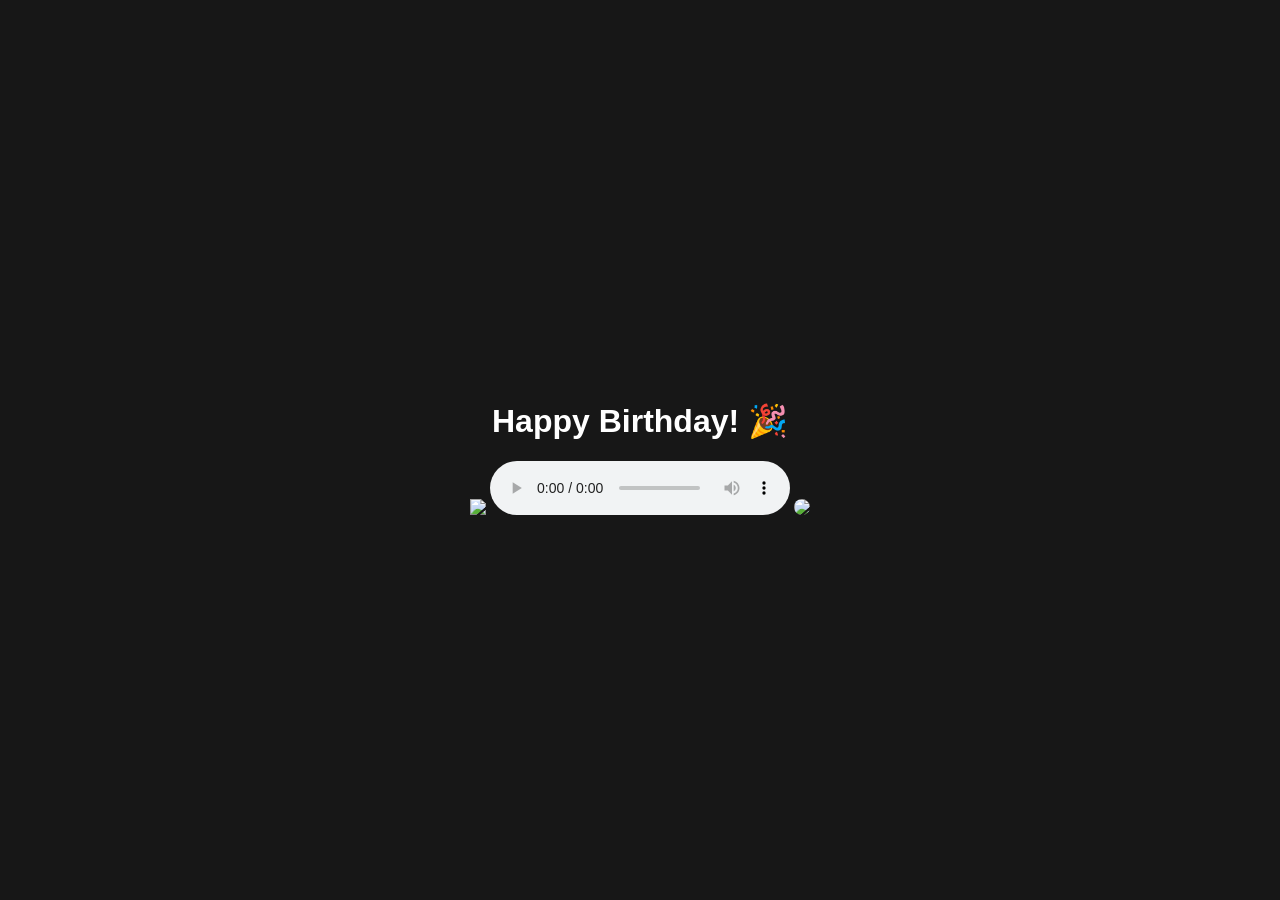
==== final.html @ 439ac011 "Update final.html" ====
<!DOCTYPE html>
<html>

<head>
    <link rel="stylesheet" href="style.css">
</head>

<body>
<div class="container">

<h1>Happy Birthday! 🎉</h1>

<img src="photo.jpg" width="300">

<audio id="song" controls>
    <source src="music.mp3" type="audio/mpeg">
</audio>

<script>
document.getElementById("song").play();
</script>

<img src="photo.jpg.jpg" class="photo">

</div>
</body>
</html>
---- style.css ----
body{
    background:#171717;
    color:white;

    font-family:Arial;

    display:flex;
    flex-direction:column;

    justify-content:center;
    align-items:center;

    min-height:100vh;

    margin:0;

    text-align:center;
}

button{
    background-color:#ff4f9b;
    color:white;
    padding: 15px 30px;
    font-size: 18px;
    border-radius: 15px;

    width: 80%;
    max-width: 250px;
}
button:active{
    transform:scale(0.95);
}

.container{
    width:95%;
}

.photo{
    width:80%;
    max-width:350px;
    border-radius:20px;
}
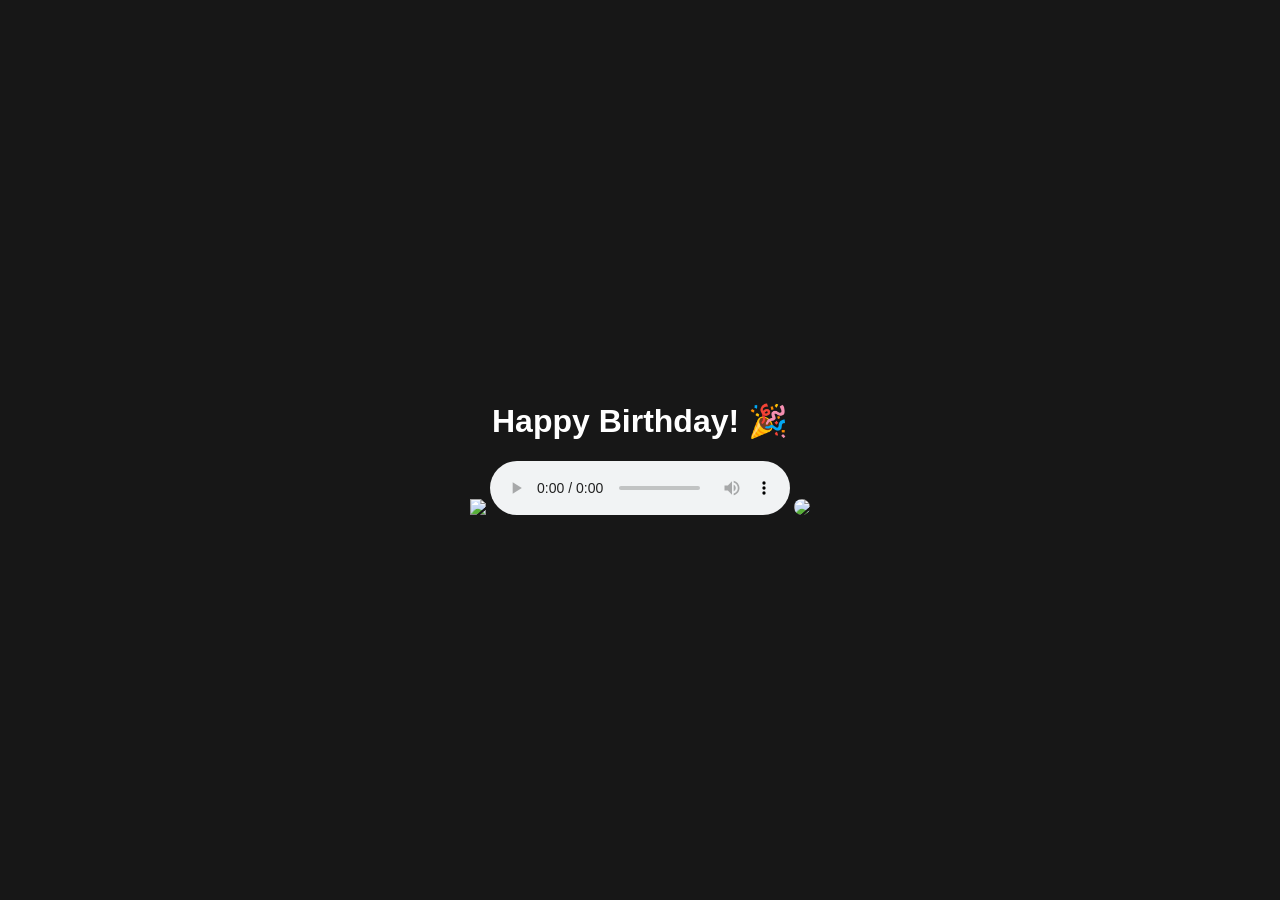
==== commit f32204fe: "Update final.html" ====
--- a/final.html
+++ b/final.html
@@ -20,7 +20,7 @@
 document.getElementById("song").play();
 </script>
 
-<img src="photo.jpg.jpg" class="photo">
+<img src="photo.jpg" class="photo">
 
 </div>
 </body>
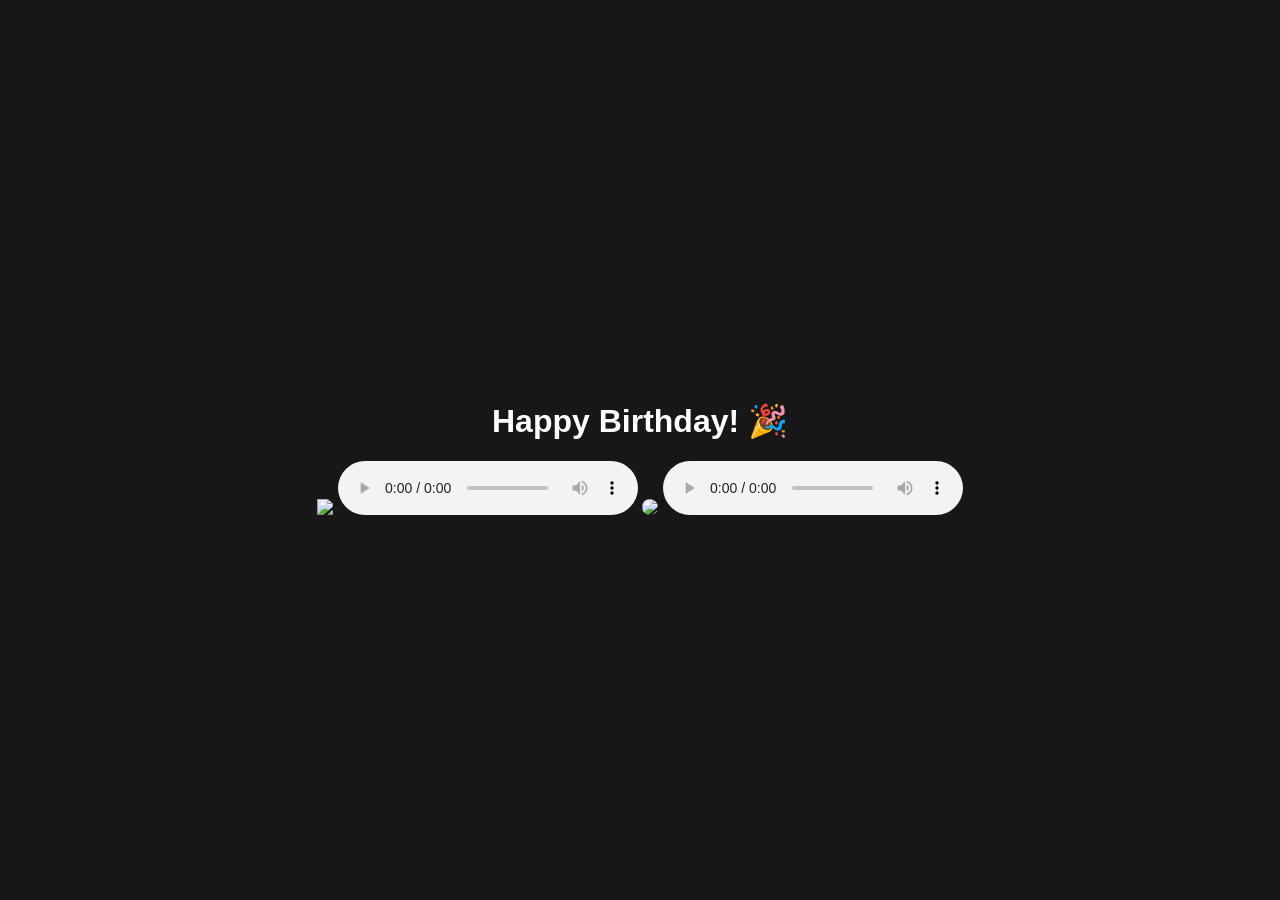
==== commit 79efe218: "Update final.html" ====
--- a/final.html
+++ b/final.html
@@ -21,6 +21,9 @@
 </script>
 
 <img src="photo.jpg" class="photo">
+<audio id="song" controls>
+    <source src="music.mp3" type="audio/mpeg">
+</audio>
 
 </div>
 </body>
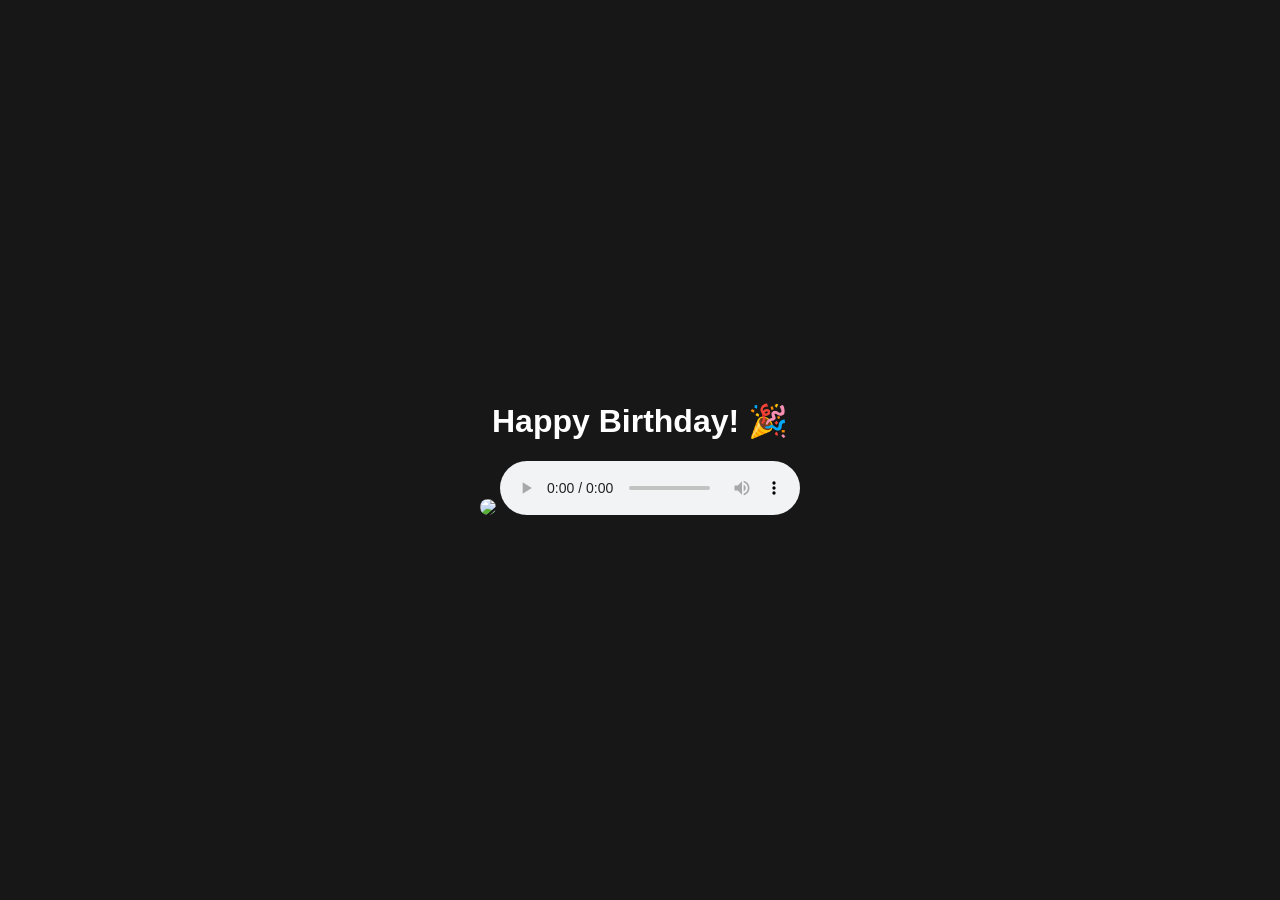
==== commit 5a474a1f: "Update final.html" ====
--- a/final.html
+++ b/final.html
@@ -10,21 +10,17 @@
 
 <h1>Happy Birthday! 🎉</h1>
 
-<img src="photo.jpg" width="300">
+<img src="photo.jpg" class="photo">
 
 <audio id="song" controls>
     <source src="music.mp3" type="audio/mpeg">
 </audio>
+    
 
 <script>
 document.getElementById("song").play();
 </script>
 
-<img src="photo.jpg" class="photo">
-<audio id="song" controls>
-    <source src="music.mp3" type="audio/mpeg">
-</audio>
-
 </div>
 </body>
 </html>
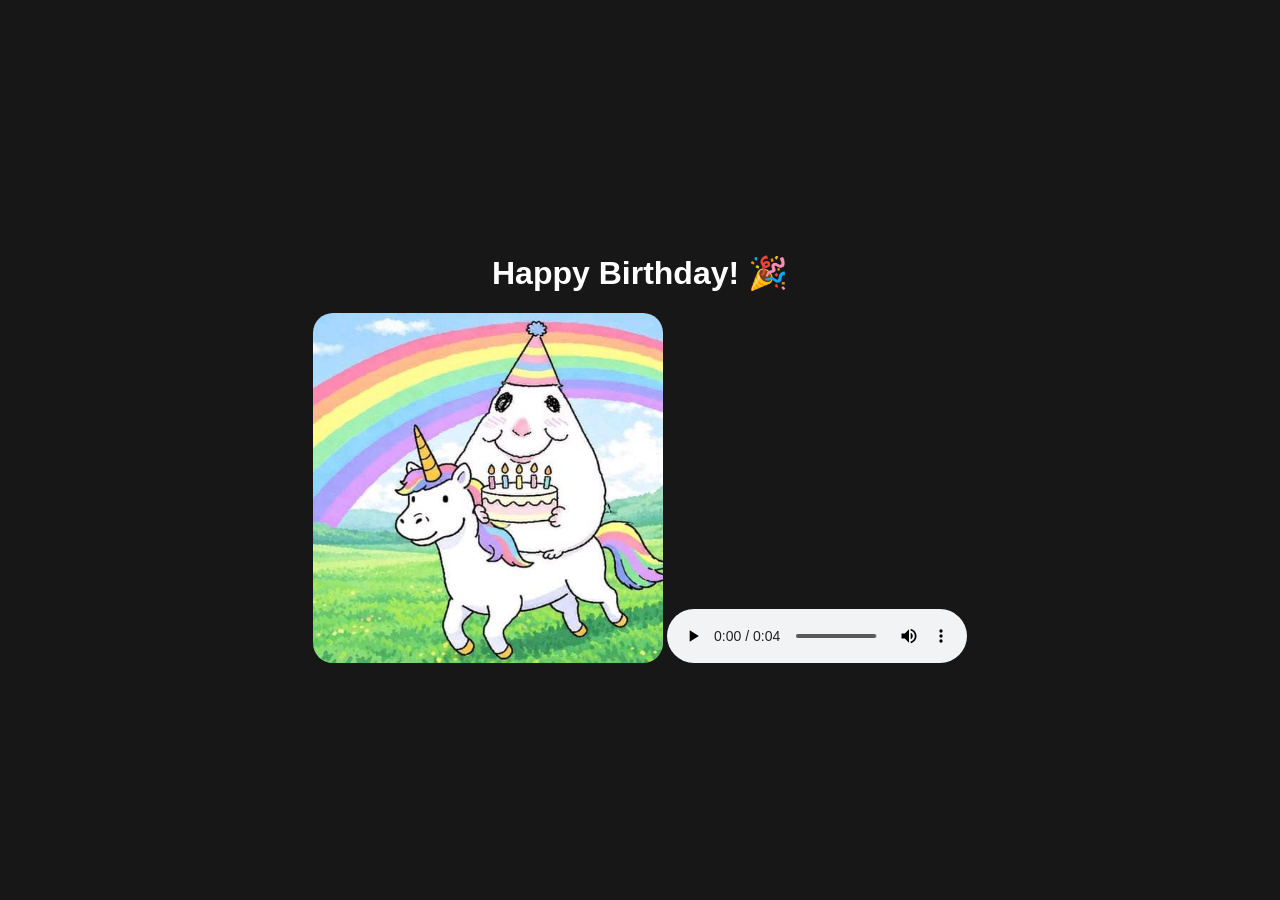
==== commit aa2a0898: "Update final.html" ====
--- a/final.html
+++ b/final.html
@@ -10,10 +10,10 @@
 
 <h1>Happy Birthday! 🎉</h1>
 
-<img src="photo.jpg" class="photo">
+<img src="IMG-20260718-WA0045.jpg" class="photo">
 
 <audio id="song" controls>
-    <source src="music.mp3" type="audio/mpeg">
+    <source src="Yayyy - Sound Effect.mp3" type="audio/mpeg">
 </audio>
     
 
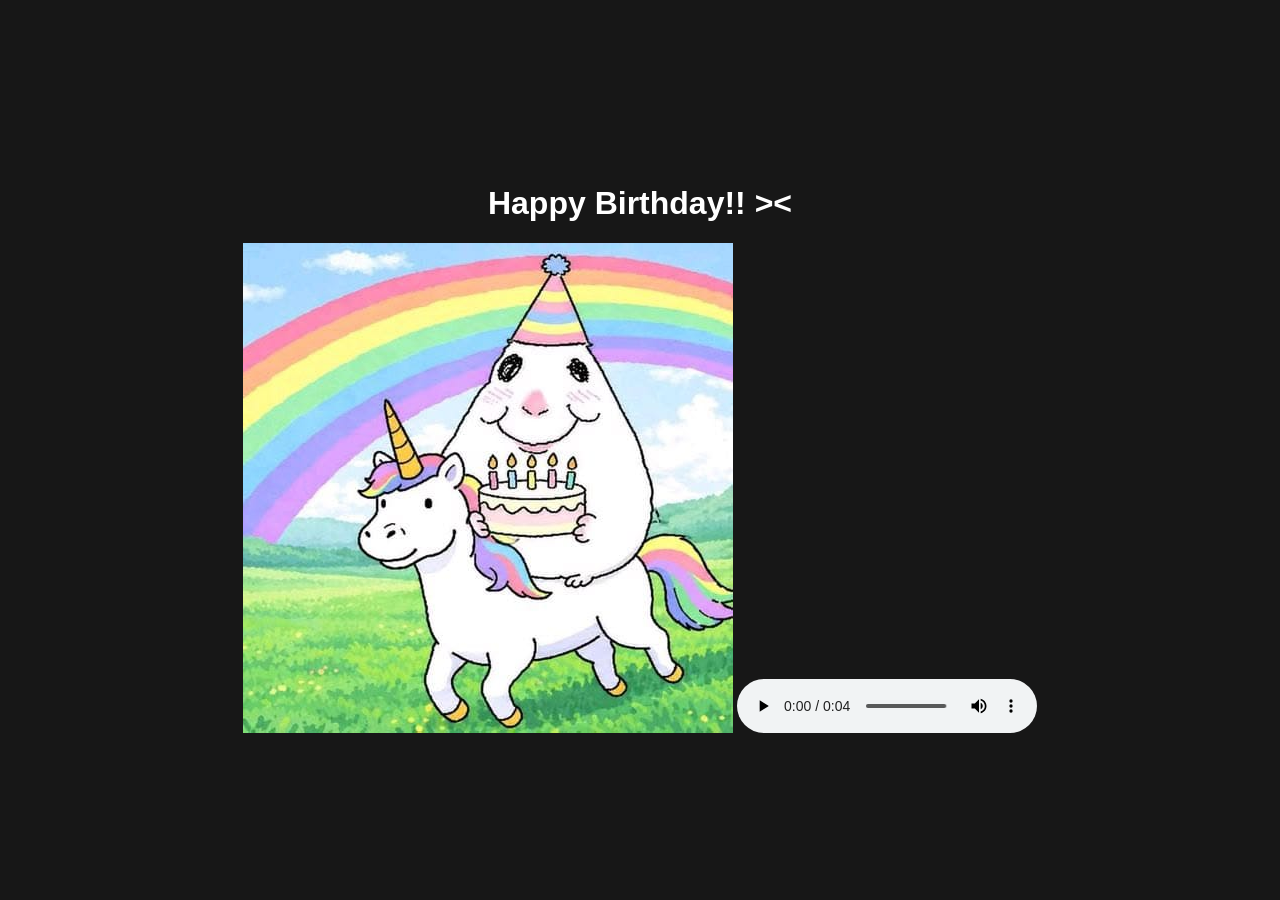
==== commit a614ee70: "Update final.html" ====
--- a/final.html
+++ b/final.html
@@ -6,9 +6,10 @@
 </head>
 
 <body>
+
 <div class="container">
 
-<h1>Happy Birthday! 🎉</h1>
+<h1>Happy Birthday!! >< </h1>
 
 <img src="IMG-20260718-WA0045.jpg" class="photo">
 
--- a/style.css
+++ b/style.css
@@ -31,11 +31,11 @@
     transform:scale(0.95);
 }
 
-.container{
+container{
     width:95%;
 }
 
-.photo{
+photo{
     width:80%;
     max-width:350px;
     border-radius:20px;
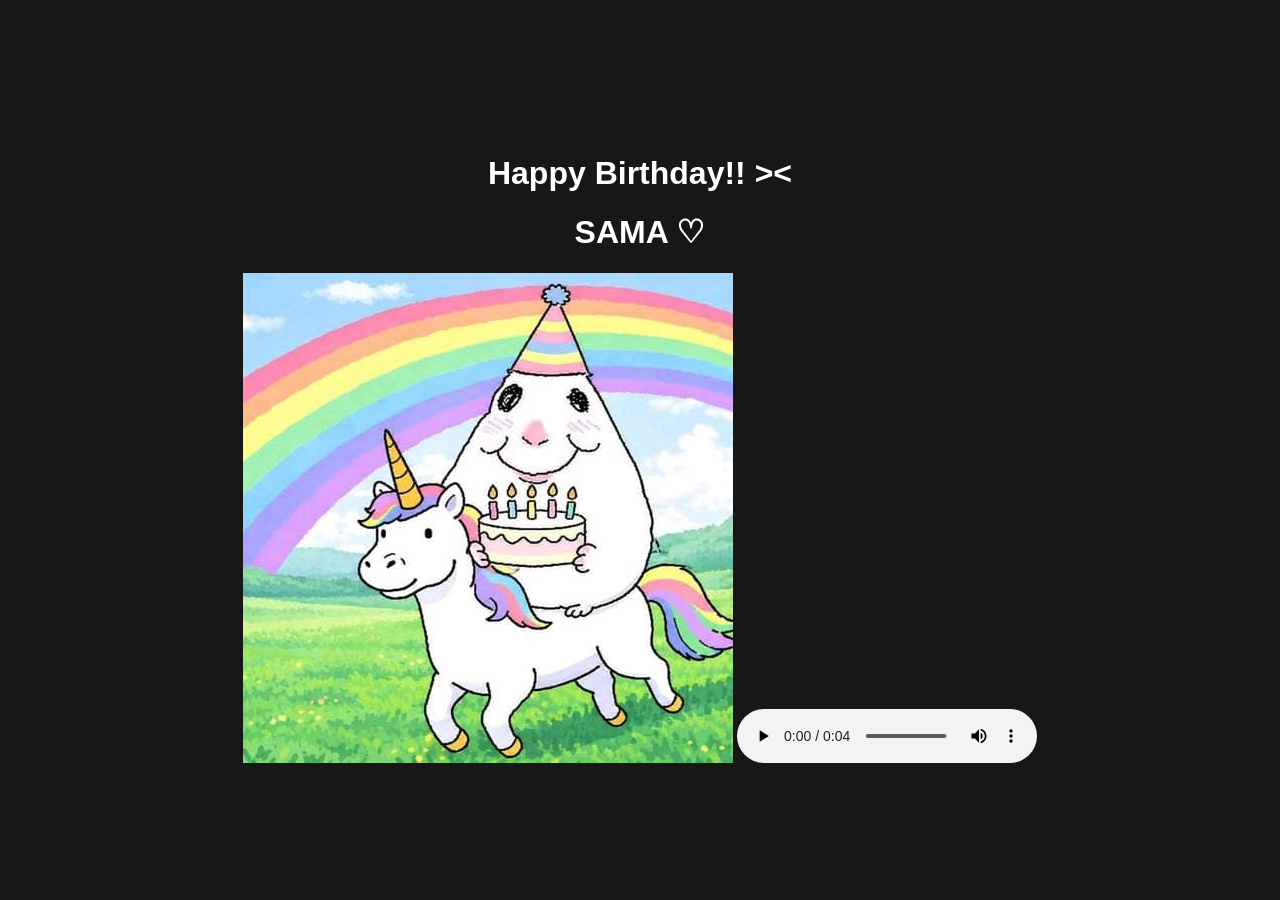
==== commit 1e70972b: "Update final.html" ====
--- a/final.html
+++ b/final.html
@@ -10,6 +10,7 @@
 <div class="container">
 
 <h1>Happy Birthday!! >< </h1>
+<h1>SAMA ⁠♡</h1>
 
 <img src="IMG-20260718-WA0045.jpg" class="photo">
 
